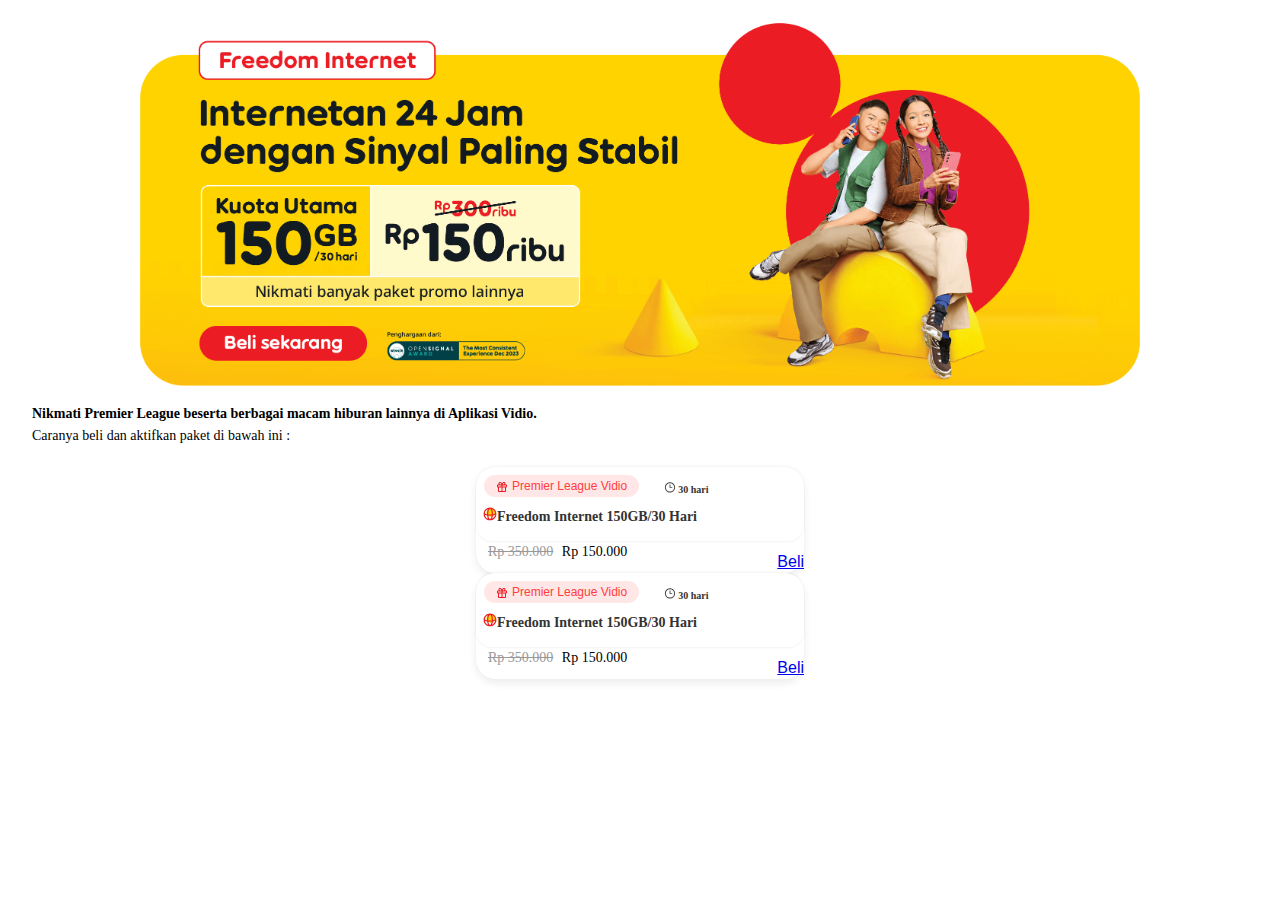
==== index.html @ 81d913ca "update endday 11 JUNE 2024" ====
<!DOCTYPE html>
<html lang="en">
<head>
    <meta charset="UTF-8">
    <meta name="viewport" content="width=device-width, initial-scale=1.0">
    <title>Freedom Internet Packages</title>
    <link rel="stylesheet" href="styles.css">
</head>
<body>
    <div class="header">
        <div class="banner">
            <div class="image">
                <img src="/img/banner-image.png" alt="Banner Image">
            </div>
          </div>
      </div>
      <div class="content">
        <h2>Nikmati Premier League beserta berbagai macam hiburan lainnya di Aplikasi Vidio.</h2>
        <p>Caranya beli dan aktifkan paket di bawah ini :</p>
        <class class="packages">
          <div class="package">
            <div class="badge-container">
                <span class="badge"><svg width="12" height="13" viewBox="0 0 12 13" fill="none" xmlns="http://www.w3.org/2000/svg">
                  <path fill-rule="evenodd" clip-rule="evenodd" d="M2.74852 4.42078C2.58442 4.15246 2.5 3.8222 2.5 3.42078C2.5 2.62932 3.09518 1.92078 4 1.92078C4.906 1.92078 5.63663 2.52759 6 3.47769C6.36337 2.52759 7.094 1.92078 8 1.92078C8.90482 1.92078 9.5 2.62932 9.5 3.42078C9.5 3.8222 9.41558 4.15246 9.25148 4.42078H10C10.5523 4.42078 11 4.86849 11 5.42078V6.42078C11 6.97306 10.5523 7.42078 10 7.42078V10.9208C10 11.4731 9.55229 11.9208 9 11.9208H3C2.44772 11.9208 2 11.4731 2 10.9208V7.42078C1.44772 7.42078 1 6.97306 1 6.42078V5.42078C1 4.86849 1.44772 4.42078 2 4.42078H2.74852ZM5.5 5.42078H2V6.42078H5.5V5.42078ZM10 6.42078H6.5V5.42078H10V6.42078ZM5.5 10.9208V7.42078H3V10.9208H5.5ZM9 10.9208H6.5V7.42078H9V10.9208ZM4 2.92078C3.68982 2.92078 3.5 3.14676 3.5 3.42078C3.5 4.04739 4.0085 4.34534 5.21471 4.40802C5.08065 3.47658 4.58109 2.92078 4 2.92078ZM6.75 4.40802C6.88406 3.47658 7.38362 2.92078 7.96471 2.92078C8.27489 2.92078 8.46471 3.14676 8.46471 3.42078C8.46471 4.04739 7.95621 4.34534 6.75 4.40802Z" fill="#ED1C24"/>
                </svg>Premier League Vidio</span>

                <div class="days">
                <span>
            
                  <svg width="12" height="12" viewBox="0 0 12 13" fill="none" xmlns="http://www.w3.org/2000/svg">
                    <path fill-rule="evenodd" clip-rule="evenodd" d="M6 12.4208C2.96243 12.4208 0.5 9.95834 0.5 6.92078C0.5 3.88321 2.96243 1.42078 6 1.42078C9.03757 1.42078 11.5 3.88321 11.5 6.92078C11.5 9.95834 9.03757 12.4208 6 12.4208ZM6 11.4208C8.48528 11.4208 10.5 9.40606 10.5 6.92078C10.5 4.43549 8.48528 2.42078 6 2.42078C3.51472 2.42078 1.5 4.43549 1.5 6.92078C1.5 9.40606 3.51472 11.4208 6 11.4208ZM8.5 6.42078H6.5V3.92078H5.5V7.42078H8.5V6.42078Z" fill="#484848"/>
                    </svg>
                    
                    30 hari</span>
                  </div>
                  
                <span class="namepack"><h3><svg width="14" height="15" viewBox="0 0 14 15" fill="none" xmlns="http://www.w3.org/2000/svg">
                  <circle cx="7.875" cy="6.46243" r="4.375" fill="#FFD500"/>
                  <path fill-rule="evenodd" clip-rule="evenodd" d="M6.99992 1.50412C10.5437 1.50412 13.4166 4.37696 13.4166 7.92079C13.4166 11.4646 10.5437 14.3375 6.99992 14.3375C3.45609 14.3375 0.583252 11.4646 0.583252 7.92079C0.583252 4.37696 3.45609 1.50412 6.99992 1.50412ZM12.2039 8.6187C11.5855 8.94037 10.771 9.20935 9.84614 9.3948C9.71467 10.7376 9.4037 11.923 8.95143 12.7961C10.6776 12.1045 11.951 10.5228 12.2039 8.6187ZM8.74192 8.39008C8.7472 8.23559 8.74992 8.07907 8.74992 7.92079C8.74992 4.99478 7.82032 2.67079 6.99992 2.67079C6.17952 2.67079 5.24992 4.99478 5.24992 7.92079C5.24992 8.08818 5.25296 8.25361 5.25885 8.41675C5.80607 8.47395 6.39079 8.50412 6.99992 8.50412C7.59961 8.50412 8.18802 8.46182 8.74192 8.39008ZM9.91438 8.18569C9.91585 8.09781 9.91659 8.00949 9.91659 7.92079C9.91659 5.97966 9.56334 4.22671 8.95143 3.04547C10.6875 3.74103 11.9657 5.33707 12.2082 7.25586C11.9337 7.56397 11.0679 7.92997 9.91438 8.18569ZM5.35428 9.59923C5.87759 9.64637 6.42877 9.67079 6.99992 9.67079C7.56186 9.67079 8.11551 9.63894 8.648 9.57987C8.38487 11.6785 7.65733 13.1708 6.99992 13.1708C6.34453 13.1708 5.61944 11.6876 5.35428 9.59923ZM4.08649 8.24175C3.75168 8.17495 3.43965 8.09631 3.15473 8.00683C2.43115 7.77961 1.95828 7.5011 1.78821 7.28344C2.02191 5.35237 3.30399 3.74436 5.04841 3.04547C4.4365 4.22671 4.08325 5.97966 4.08325 7.92079C4.08325 8.02837 4.08434 8.13538 4.08649 8.24175ZM4.15858 9.44377C4.29276 10.7665 4.60164 11.9337 5.04841 12.7961C3.3522 12.1165 2.09313 10.5774 1.80998 8.71749C2.41868 9.03453 3.22186 9.28095 4.15858 9.44377Z" fill="#ED1C24"/>
                </svg>Freedom Internet 150GB/30 Hari</h3></span>
             
              </div>
            <div class="price-container">
                <p class="price"><del>Rp 350.000</del> Rp 150.000</p>
                <a href="#" class="btn">Beli</a>
            </div>
        </div>

        <div class="package">
          <div class="badge-container">
              <span class="badge"><svg width="12" height="13" viewBox="0 0 12 13" fill="none" xmlns="http://www.w3.org/2000/svg">
                <path fill-rule="evenodd" clip-rule="evenodd" d="M2.74852 4.42078C2.58442 4.15246 2.5 3.8222 2.5 3.42078C2.5 2.62932 3.09518 1.92078 4 1.92078C4.906 1.92078 5.63663 2.52759 6 3.47769C6.36337 2.52759 7.094 1.92078 8 1.92078C8.90482 1.92078 9.5 2.62932 9.5 3.42078C9.5 3.8222 9.41558 4.15246 9.25148 4.42078H10C10.5523 4.42078 11 4.86849 11 5.42078V6.42078C11 6.97306 10.5523 7.42078 10 7.42078V10.9208C10 11.4731 9.55229 11.9208 9 11.9208H3C2.44772 11.9208 2 11.4731 2 10.9208V7.42078C1.44772 7.42078 1 6.97306 1 6.42078V5.42078C1 4.86849 1.44772 4.42078 2 4.42078H2.74852ZM5.5 5.42078H2V6.42078H5.5V5.42078ZM10 6.42078H6.5V5.42078H10V6.42078ZM5.5 10.9208V7.42078H3V10.9208H5.5ZM9 10.9208H6.5V7.42078H9V10.9208ZM4 2.92078C3.68982 2.92078 3.5 3.14676 3.5 3.42078C3.5 4.04739 4.0085 4.34534 5.21471 4.40802C5.08065 3.47658 4.58109 2.92078 4 2.92078ZM6.75 4.40802C6.88406 3.47658 7.38362 2.92078 7.96471 2.92078C8.27489 2.92078 8.46471 3.14676 8.46471 3.42078C8.46471 4.04739 7.95621 4.34534 6.75 4.40802Z" fill="#ED1C24"/>
              </svg>Premier League Vidio</span>

              <div class="days">
              <span>
          
                <svg width="12" height="12" viewBox="0 0 12 13" fill="none" xmlns="http://www.w3.org/2000/svg">
                  <path fill-rule="evenodd" clip-rule="evenodd" d="M6 12.4208C2.96243 12.4208 0.5 9.95834 0.5 6.92078C0.5 3.88321 2.96243 1.42078 6 1.42078C9.03757 1.42078 11.5 3.88321 11.5 6.92078C11.5 9.95834 9.03757 12.4208 6 12.4208ZM6 11.4208C8.48528 11.4208 10.5 9.40606 10.5 6.92078C10.5 4.43549 8.48528 2.42078 6 2.42078C3.51472 2.42078 1.5 4.43549 1.5 6.92078C1.5 9.40606 3.51472 11.4208 6 11.4208ZM8.5 6.42078H6.5V3.92078H5.5V7.42078H8.5V6.42078Z" fill="#484848"/>
                  </svg>
                  
                  30 hari</span>
                </div>
                
              <span class="namepack"><h3><svg width="14" height="15" viewBox="0 0 14 15" fill="none" xmlns="http://www.w3.org/2000/svg">
                <circle cx="7.875" cy="6.46243" r="4.375" fill="#FFD500"/>
                <path fill-rule="evenodd" clip-rule="evenodd" d="M6.99992 1.50412C10.5437 1.50412 13.4166 4.37696 13.4166 7.92079C13.4166 11.4646 10.5437 14.3375 6.99992 14.3375C3.45609 14.3375 0.583252 11.4646 0.583252 7.92079C0.583252 4.37696 3.45609 1.50412 6.99992 1.50412ZM12.2039 8.6187C11.5855 8.94037 10.771 9.20935 9.84614 9.3948C9.71467 10.7376 9.4037 11.923 8.95143 12.7961C10.6776 12.1045 11.951 10.5228 12.2039 8.6187ZM8.74192 8.39008C8.7472 8.23559 8.74992 8.07907 8.74992 7.92079C8.74992 4.99478 7.82032 2.67079 6.99992 2.67079C6.17952 2.67079 5.24992 4.99478 5.24992 7.92079C5.24992 8.08818 5.25296 8.25361 5.25885 8.41675C5.80607 8.47395 6.39079 8.50412 6.99992 8.50412C7.59961 8.50412 8.18802 8.46182 8.74192 8.39008ZM9.91438 8.18569C9.91585 8.09781 9.91659 8.00949 9.91659 7.92079C9.91659 5.97966 9.56334 4.22671 8.95143 3.04547C10.6875 3.74103 11.9657 5.33707 12.2082 7.25586C11.9337 7.56397 11.0679 7.92997 9.91438 8.18569ZM5.35428 9.59923C5.87759 9.64637 6.42877 9.67079 6.99992 9.67079C7.56186 9.67079 8.11551 9.63894 8.648 9.57987C8.38487 11.6785 7.65733 13.1708 6.99992 13.1708C6.34453 13.1708 5.61944 11.6876 5.35428 9.59923ZM4.08649 8.24175C3.75168 8.17495 3.43965 8.09631 3.15473 8.00683C2.43115 7.77961 1.95828 7.5011 1.78821 7.28344C2.02191 5.35237 3.30399 3.74436 5.04841 3.04547C4.4365 4.22671 4.08325 5.97966 4.08325 7.92079C4.08325 8.02837 4.08434 8.13538 4.08649 8.24175ZM4.15858 9.44377C4.29276 10.7665 4.60164 11.9337 5.04841 12.7961C3.3522 12.1165 2.09313 10.5774 1.80998 8.71749C2.41868 9.03453 3.22186 9.28095 4.15858 9.44377Z" fill="#ED1C24"/>
              </svg>Freedom Internet 150GB/30 Hari</h3></span>
           
            </div>
          <div class="price-container">
              <p class="price"><del>Rp 350.000</del> Rp 150.000</p>
              <a href="#" class="btn">Beli</a>
          </div>
      </div>


      </class>
    </div>
</body>
</html>
---- styles.css ----
* {
    margin: 0;
    padding: 0;
    box-sizing: border-box;
}

body {
    font-family: Arial, sans-serif;
    background-color: #ffffff;
    color: #333;
}

.header {
    background-color: #ffffff;
    padding: 20px;
    text-align: center;
    margin-bottom: -27px;
}

.banner {
    display: flex;
    align-items: center;
    justify-content: space-between;
    max-width: 1000px;
    margin: 0 auto;
}

.banner .text {
    max-width: 50%;
}

.banner h1 {
    font-size: 24px;
    margin-bottom: 10px;
}

.banner p {
    font-size: 18px;
    margin-bottom: 5px;
}

.banner .btn {
    display: inline-block;
    padding: 10px 20px;
    background-color: #ff0000;
    color: #fff;
    text-decoration: none;
    border-radius: 5px;
}

.banner .image img {
    max-width: 100%;
}


.content {
    padding: 20px;
    text-align: justify;
}

.content h2 {
    margin-bottom: 0px;
    margin-left:12px;
    color: #000;
    font-family: Ooredoo;
    font-size: 14px;
    font-style: normal;
    font-weight: 900;
    line-height: 22px; /* 157.143% */ 
}

.content p {
    margin-bottom: 20px;
    margin-left:12px;
    color: #000;
    font-family: "Noto Sans";
    font-size: 14px;
    font-style: normal;
    font-weight: 400;
    line-height: 22px; /* 157.143% */
}

.packages {
    display: flex;
    flex-direction: column;
    align-items: center;
}

.package {
    width: 328px;
    height: 106px;
    border-radius: 20px;
    background: #FFF;

    /* Elevation - 1 */
    box-shadow: 0px -1px 2px 0px rgba(0, 0, 0, 0.04), 0px 4px 8px 0px rgba(0, 0, 0, 0.08);  
}

.badge-container {
    width: 328px;
    height: 74px;
    flex-shrink: 0;
    border-radius: 20px 20px 16px 16px;
    background: #FFF;

    /* Button */
    box-shadow: 0px 1px 2px 0px rgba(0, 0, 0, 0.05);
}

.badge {
    background-color: #ffe7e7;
    color: #ff3d3d;
    padding: 4px 12px;
    justify-content: center;
    align-items: center;
    gap: 4px;
    border-radius: 100px;
    font-size: 12px;
    display: inline-flex;
    margin: 8px;
}



.days {
    display: inline-flex;
    padding: 4px 12px;
    justify-content: center;
    align-items: center;
    gap: 4px; 
    border-radius: 0px 20px;
    background: var(#000, #FAFAFA);
    color: var(#000, #484848);
    text-align: right;
    font-family: Ooredoo;
    font-size: 10px;
    font-style: normal;
    font-weight: 900;
    line-height: 16px; /* 160% */
}

.namepack {
    /* margin: 10px 0; */
    display: flex;
}

.namepack h3 {
    /* margin: 10px 0; */
    flex: 1 0 0;
    color: var(#0000, #202020);
    font-family: Ooredoo;
    font-size: 14px;
    font-style: normal;
    font-weight: 900;
    line-height: 24px; /* 171.429% */
    margin-left: 7px;
}


.price-container {
    display: flex;
    justify-content: space-between;
    align-items: center;
}

.price p {
    font-size: 16px;
}

.price del {
    color: #999;
    margin-right: 5px;
}

.price-container img {
    width: 16px;
    height: 16px;
    margin-right: 2px;
}
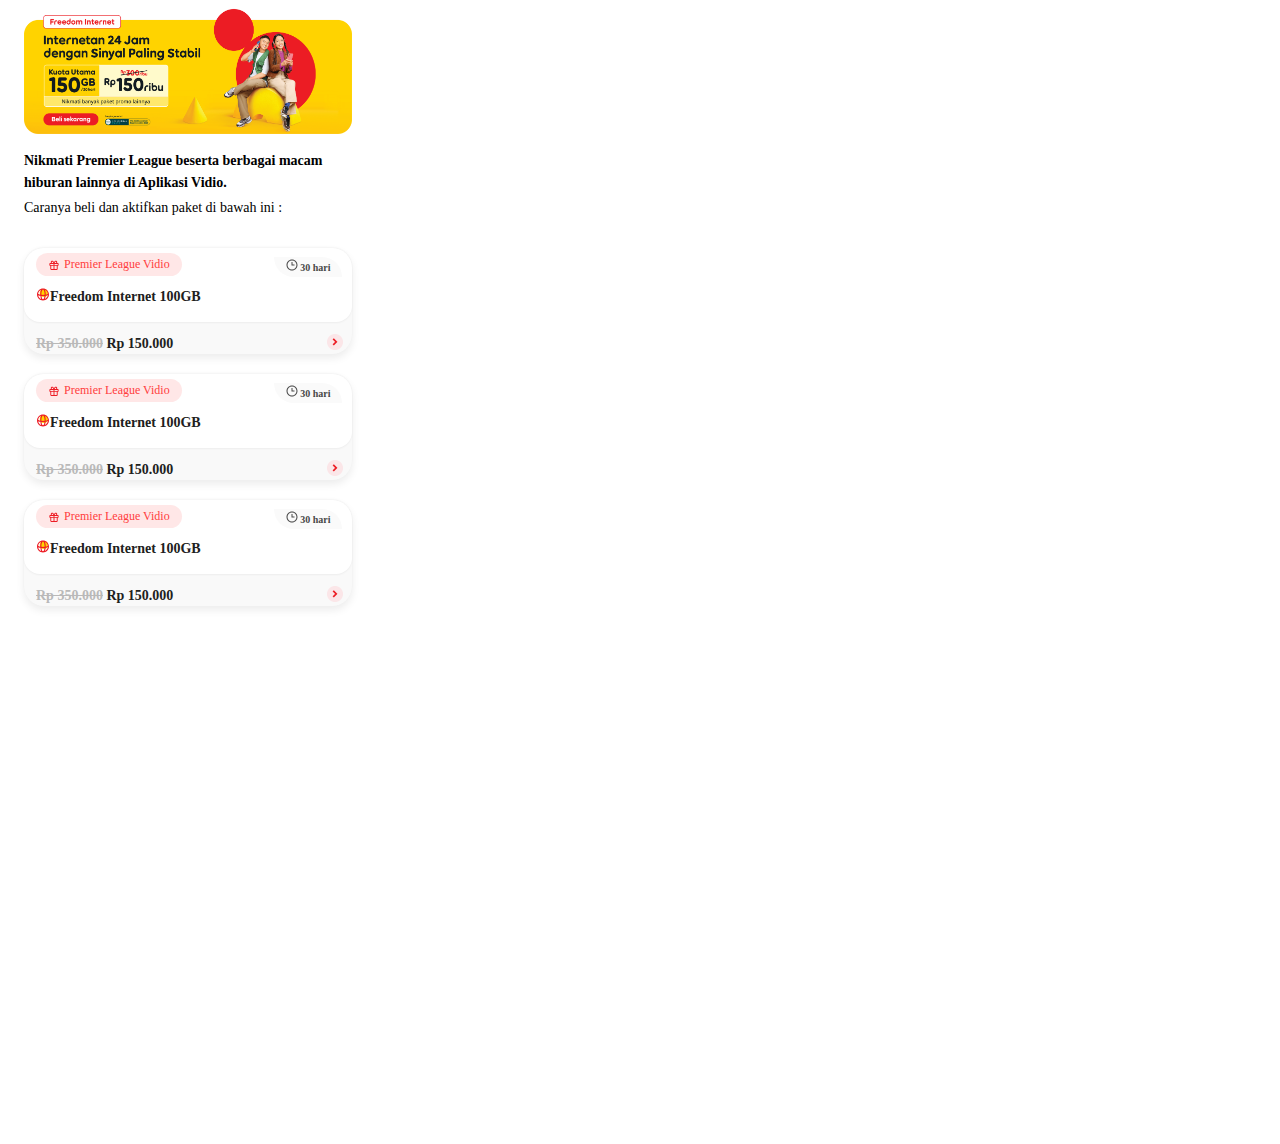
==== commit 968fba9e: "update endday 11 JUNE 2024" ====
--- a/index.html
+++ b/index.html
@@ -1,81 +1,240 @@
 <!DOCTYPE html>
 <html lang="en">
-<head>
-    <meta charset="UTF-8">
-    <meta name="viewport" content="width=device-width, initial-scale=1.0">
+  <head>
+    <meta charset="UTF-8" />
+    <meta name="viewport" content="width=device-width, initial-scale=1.0" />
     <title>Freedom Internet Packages</title>
-    <link rel="stylesheet" href="styles.css">
-</head>
-<body>
+    <link rel="stylesheet" href="styles.css" />
+  </head>
+  <body>
     <div class="header">
-        <div class="banner">
-            <div class="image">
-                <img src="/img/banner-image.png" alt="Banner Image">
-            </div>
-          </div>
+      <div class="banner">
+        <div class="image">
+          <img src="/img/banner-image.png" alt="Banner Image" />
+        </div>
+        <div class="content">
+          <h2>
+            Nikmati Premier League beserta berbagai macam hiburan lainnya di
+            Aplikasi Vidio.
+          </h2>
+          <p>Caranya beli dan aktifkan paket di bawah ini :</p>
+        </div>
       </div>
-      <div class="content">
-        <h2>Nikmati Premier League beserta berbagai macam hiburan lainnya di Aplikasi Vidio.</h2>
-        <p>Caranya beli dan aktifkan paket di bawah ini :</p>
-        <class class="packages">
-          <div class="package">
-            <div class="badge-container">
-                <span class="badge"><svg width="12" height="13" viewBox="0 0 12 13" fill="none" xmlns="http://www.w3.org/2000/svg">
-                  <path fill-rule="evenodd" clip-rule="evenodd" d="M2.74852 4.42078C2.58442 4.15246 2.5 3.8222 2.5 3.42078C2.5 2.62932 3.09518 1.92078 4 1.92078C4.906 1.92078 5.63663 2.52759 6 3.47769C6.36337 2.52759 7.094 1.92078 8 1.92078C8.90482 1.92078 9.5 2.62932 9.5 3.42078C9.5 3.8222 9.41558 4.15246 9.25148 4.42078H10C10.5523 4.42078 11 4.86849 11 5.42078V6.42078C11 6.97306 10.5523 7.42078 10 7.42078V10.9208C10 11.4731 9.55229 11.9208 9 11.9208H3C2.44772 11.9208 2 11.4731 2 10.9208V7.42078C1.44772 7.42078 1 6.97306 1 6.42078V5.42078C1 4.86849 1.44772 4.42078 2 4.42078H2.74852ZM5.5 5.42078H2V6.42078H5.5V5.42078ZM10 6.42078H6.5V5.42078H10V6.42078ZM5.5 10.9208V7.42078H3V10.9208H5.5ZM9 10.9208H6.5V7.42078H9V10.9208ZM4 2.92078C3.68982 2.92078 3.5 3.14676 3.5 3.42078C3.5 4.04739 4.0085 4.34534 5.21471 4.40802C5.08065 3.47658 4.58109 2.92078 4 2.92078ZM6.75 4.40802C6.88406 3.47658 7.38362 2.92078 7.96471 2.92078C8.27489 2.92078 8.46471 3.14676 8.46471 3.42078C8.46471 4.04739 7.95621 4.34534 6.75 4.40802Z" fill="#ED1C24"/>
-                </svg>Premier League Vidio</span>
-
-                <div class="days">
-                <span>
-            
-                  <svg width="12" height="12" viewBox="0 0 12 13" fill="none" xmlns="http://www.w3.org/2000/svg">
-                    <path fill-rule="evenodd" clip-rule="evenodd" d="M6 12.4208C2.96243 12.4208 0.5 9.95834 0.5 6.92078C0.5 3.88321 2.96243 1.42078 6 1.42078C9.03757 1.42078 11.5 3.88321 11.5 6.92078C11.5 9.95834 9.03757 12.4208 6 12.4208ZM6 11.4208C8.48528 11.4208 10.5 9.40606 10.5 6.92078C10.5 4.43549 8.48528 2.42078 6 2.42078C3.51472 2.42078 1.5 4.43549 1.5 6.92078C1.5 9.40606 3.51472 11.4208 6 11.4208ZM8.5 6.42078H6.5V3.92078H5.5V7.42078H8.5V6.42078Z" fill="#484848"/>
-                    </svg>
-                    
-                    30 hari</span>
-                  </div>
-                  
-                <span class="namepack"><h3><svg width="14" height="15" viewBox="0 0 14 15" fill="none" xmlns="http://www.w3.org/2000/svg">
-                  <circle cx="7.875" cy="6.46243" r="4.375" fill="#FFD500"/>
-                  <path fill-rule="evenodd" clip-rule="evenodd" d="M6.99992 1.50412C10.5437 1.50412 13.4166 4.37696 13.4166 7.92079C13.4166 11.4646 10.5437 14.3375 6.99992 14.3375C3.45609 14.3375 0.583252 11.4646 0.583252 7.92079C0.583252 4.37696 3.45609 1.50412 6.99992 1.50412ZM12.2039 8.6187C11.5855 8.94037 10.771 9.20935 9.84614 9.3948C9.71467 10.7376 9.4037 11.923 8.95143 12.7961C10.6776 12.1045 11.951 10.5228 12.2039 8.6187ZM8.74192 8.39008C8.7472 8.23559 8.74992 8.07907 8.74992 7.92079C8.74992 4.99478 7.82032 2.67079 6.99992 2.67079C6.17952 2.67079 5.24992 4.99478 5.24992 7.92079C5.24992 8.08818 5.25296 8.25361 5.25885 8.41675C5.80607 8.47395 6.39079 8.50412 6.99992 8.50412C7.59961 8.50412 8.18802 8.46182 8.74192 8.39008ZM9.91438 8.18569C9.91585 8.09781 9.91659 8.00949 9.91659 7.92079C9.91659 5.97966 9.56334 4.22671 8.95143 3.04547C10.6875 3.74103 11.9657 5.33707 12.2082 7.25586C11.9337 7.56397 11.0679 7.92997 9.91438 8.18569ZM5.35428 9.59923C5.87759 9.64637 6.42877 9.67079 6.99992 9.67079C7.56186 9.67079 8.11551 9.63894 8.648 9.57987C8.38487 11.6785 7.65733 13.1708 6.99992 13.1708C6.34453 13.1708 5.61944 11.6876 5.35428 9.59923ZM4.08649 8.24175C3.75168 8.17495 3.43965 8.09631 3.15473 8.00683C2.43115 7.77961 1.95828 7.5011 1.78821 7.28344C2.02191 5.35237 3.30399 3.74436 5.04841 3.04547C4.4365 4.22671 4.08325 5.97966 4.08325 7.92079C4.08325 8.02837 4.08434 8.13538 4.08649 8.24175ZM4.15858 9.44377C4.29276 10.7665 4.60164 11.9337 5.04841 12.7961C3.3522 12.1165 2.09313 10.5774 1.80998 8.71749C2.41868 9.03453 3.22186 9.28095 4.15858 9.44377Z" fill="#ED1C24"/>
-                </svg>Freedom Internet 150GB/30 Hari</h3></span>
-             
-              </div>
-            <div class="price-container">
-                <p class="price"><del>Rp 350.000</del> Rp 150.000</p>
-                <a href="#" class="btn">Beli</a>
-            </div>
-        </div>
-
-        <div class="package">
-          <div class="badge-container">
-              <span class="badge"><svg width="12" height="13" viewBox="0 0 12 13" fill="none" xmlns="http://www.w3.org/2000/svg">
-                <path fill-rule="evenodd" clip-rule="evenodd" d="M2.74852 4.42078C2.58442 4.15246 2.5 3.8222 2.5 3.42078C2.5 2.62932 3.09518 1.92078 4 1.92078C4.906 1.92078 5.63663 2.52759 6 3.47769C6.36337 2.52759 7.094 1.92078 8 1.92078C8.90482 1.92078 9.5 2.62932 9.5 3.42078C9.5 3.8222 9.41558 4.15246 9.25148 4.42078H10C10.5523 4.42078 11 4.86849 11 5.42078V6.42078C11 6.97306 10.5523 7.42078 10 7.42078V10.9208C10 11.4731 9.55229 11.9208 9 11.9208H3C2.44772 11.9208 2 11.4731 2 10.9208V7.42078C1.44772 7.42078 1 6.97306 1 6.42078V5.42078C1 4.86849 1.44772 4.42078 2 4.42078H2.74852ZM5.5 5.42078H2V6.42078H5.5V5.42078ZM10 6.42078H6.5V5.42078H10V6.42078ZM5.5 10.9208V7.42078H3V10.9208H5.5ZM9 10.9208H6.5V7.42078H9V10.9208ZM4 2.92078C3.68982 2.92078 3.5 3.14676 3.5 3.42078C3.5 4.04739 4.0085 4.34534 5.21471 4.40802C5.08065 3.47658 4.58109 2.92078 4 2.92078ZM6.75 4.40802C6.88406 3.47658 7.38362 2.92078 7.96471 2.92078C8.27489 2.92078 8.46471 3.14676 8.46471 3.42078C8.46471 4.04739 7.95621 4.34534 6.75 4.40802Z" fill="#ED1C24"/>
-              </svg>Premier League Vidio</span>
-
-              <div class="days">
-              <span>
-          
-                <svg width="12" height="12" viewBox="0 0 12 13" fill="none" xmlns="http://www.w3.org/2000/svg">
-                  <path fill-rule="evenodd" clip-rule="evenodd" d="M6 12.4208C2.96243 12.4208 0.5 9.95834 0.5 6.92078C0.5 3.88321 2.96243 1.42078 6 1.42078C9.03757 1.42078 11.5 3.88321 11.5 6.92078C11.5 9.95834 9.03757 12.4208 6 12.4208ZM6 11.4208C8.48528 11.4208 10.5 9.40606 10.5 6.92078C10.5 4.43549 8.48528 2.42078 6 2.42078C3.51472 2.42078 1.5 4.43549 1.5 6.92078C1.5 9.40606 3.51472 11.4208 6 11.4208ZM8.5 6.42078H6.5V3.92078H5.5V7.42078H8.5V6.42078Z" fill="#484848"/>
-                  </svg>
-                  
-                  30 hari</span>
-                </div>
-                
-              <span class="namepack"><h3><svg width="14" height="15" viewBox="0 0 14 15" fill="none" xmlns="http://www.w3.org/2000/svg">
-                <circle cx="7.875" cy="6.46243" r="4.375" fill="#FFD500"/>
-                <path fill-rule="evenodd" clip-rule="evenodd" d="M6.99992 1.50412C10.5437 1.50412 13.4166 4.37696 13.4166 7.92079C13.4166 11.4646 10.5437 14.3375 6.99992 14.3375C3.45609 14.3375 0.583252 11.4646 0.583252 7.92079C0.583252 4.37696 3.45609 1.50412 6.99992 1.50412ZM12.2039 8.6187C11.5855 8.94037 10.771 9.20935 9.84614 9.3948C9.71467 10.7376 9.4037 11.923 8.95143 12.7961C10.6776 12.1045 11.951 10.5228 12.2039 8.6187ZM8.74192 8.39008C8.7472 8.23559 8.74992 8.07907 8.74992 7.92079C8.74992 4.99478 7.82032 2.67079 6.99992 2.67079C6.17952 2.67079 5.24992 4.99478 5.24992 7.92079C5.24992 8.08818 5.25296 8.25361 5.25885 8.41675C5.80607 8.47395 6.39079 8.50412 6.99992 8.50412C7.59961 8.50412 8.18802 8.46182 8.74192 8.39008ZM9.91438 8.18569C9.91585 8.09781 9.91659 8.00949 9.91659 7.92079C9.91659 5.97966 9.56334 4.22671 8.95143 3.04547C10.6875 3.74103 11.9657 5.33707 12.2082 7.25586C11.9337 7.56397 11.0679 7.92997 9.91438 8.18569ZM5.35428 9.59923C5.87759 9.64637 6.42877 9.67079 6.99992 9.67079C7.56186 9.67079 8.11551 9.63894 8.648 9.57987C8.38487 11.6785 7.65733 13.1708 6.99992 13.1708C6.34453 13.1708 5.61944 11.6876 5.35428 9.59923ZM4.08649 8.24175C3.75168 8.17495 3.43965 8.09631 3.15473 8.00683C2.43115 7.77961 1.95828 7.5011 1.78821 7.28344C2.02191 5.35237 3.30399 3.74436 5.04841 3.04547C4.4365 4.22671 4.08325 5.97966 4.08325 7.92079C4.08325 8.02837 4.08434 8.13538 4.08649 8.24175ZM4.15858 9.44377C4.29276 10.7665 4.60164 11.9337 5.04841 12.7961C3.3522 12.1165 2.09313 10.5774 1.80998 8.71749C2.41868 9.03453 3.22186 9.28095 4.15858 9.44377Z" fill="#ED1C24"/>
-              </svg>Freedom Internet 150GB/30 Hari</h3></span>
-           
-            </div>
-          <div class="price-container">
-              <p class="price"><del>Rp 350.000</del> Rp 150.000</p>
-              <a href="#" class="btn">Beli</a>
-          </div>
+
+      <div class="package">
+        <div class="package-thumbnail">
+          <div class="package-container">
+            <div class="package-bonus">
+              <p>
+                <svg
+                  width="12"
+                  height="13"
+                  viewBox="0 0 12 13"
+                  fill="none"
+                  xmlns="http://www.w3.org/2000/svg"
+                >
+                  <path
+                    fill-rule="evenodd"
+                    clip-rule="evenodd"
+                    d="M2.74852 4.42078C2.58442 4.15246 2.5 3.8222 2.5 3.42078C2.5 2.62932 3.09518 1.92078 4 1.92078C4.906 1.92078 5.63663 2.52759 6 3.47769C6.36337 2.52759 7.094 1.92078 8 1.92078C8.90482 1.92078 9.5 2.62932 9.5 3.42078C9.5 3.8222 9.41558 4.15246 9.25148 4.42078H10C10.5523 4.42078 11 4.86849 11 5.42078V6.42078C11 6.97306 10.5523 7.42078 10 7.42078V10.9208C10 11.4731 9.55229 11.9208 9 11.9208H3C2.44772 11.9208 2 11.4731 2 10.9208V7.42078C1.44772 7.42078 1 6.97306 1 6.42078V5.42078C1 4.86849 1.44772 4.42078 2 4.42078H2.74852ZM5.5 5.42078H2V6.42078H5.5V5.42078ZM10 6.42078H6.5V5.42078H10V6.42078ZM5.5 10.9208V7.42078H3V10.9208H5.5ZM9 10.9208H6.5V7.42078H9V10.9208ZM4 2.92078C3.68982 2.92078 3.5 3.14676 3.5 3.42078C3.5 4.04739 4.0085 4.34534 5.21471 4.40802C5.08065 3.47658 4.58109 2.92078 4 2.92078ZM6.75 4.40802C6.88406 3.47658 7.38362 2.92078 7.96471 2.92078C8.27489 2.92078 8.46471 3.14676 8.46471 3.42078C8.46471 4.04739 7.95621 4.34534 6.75 4.40802Z"
+                    fill="#ED1C24"
+                  />
+                </svg>
+                Premier League Vidio
+              </p>
+            </div>
+
+            <div class="days">
+              <p>
+                <svg
+                  width="12"
+                  height="13"
+                  viewBox="0 0 12 13"
+                  fill="none"
+                  xmlns="http://www.w3.org/2000/svg"
+                >
+                  <path
+                    fill-rule="evenodd"
+                    clip-rule="evenodd"
+                    d="M6 12.4208C2.96243 12.4208 0.5 9.95834 0.5 6.92078C0.5 3.88321 2.96243 1.42078 6 1.42078C9.03757 1.42078 11.5 3.88321 11.5 6.92078C11.5 9.95834 9.03757 12.4208 6 12.4208ZM6 11.4208C8.48528 11.4208 10.5 9.40606 10.5 6.92078C10.5 4.43549 8.48528 2.42078 6 2.42078C3.51472 2.42078 1.5 4.43549 1.5 6.92078C1.5 9.40606 3.51472 11.4208 6 11.4208ZM8.5 6.42078H6.5V3.92078H5.5V7.42078H8.5V6.42078Z"
+                    fill="#484848"
+                  />
+                </svg>
+                30 hari
+              </p>
+            </div>
+
+            <div class="package-name">
+              <p>
+                <svg
+                  width="14"
+                  height="15"
+                  viewBox="0 0 14 15"
+                  fill="none"
+                  xmlns="http://www.w3.org/2000/svg"
+                >
+                  <circle cx="7.875" cy="6.46243" r="4.375" fill="#FFD500" />
+                  <path
+                    fill-rule="evenodd"
+                    clip-rule="evenodd"
+                    d="M6.99992 1.50412C10.5437 1.50412 13.4166 4.37696 13.4166 7.92079C13.4166 11.4646 10.5437 14.3375 6.99992 14.3375C3.45609 14.3375 0.583252 11.4646 0.583252 7.92079C0.583252 4.37696 3.45609 1.50412 6.99992 1.50412ZM12.2039 8.6187C11.5855 8.94037 10.771 9.20935 9.84614 9.3948C9.71467 10.7376 9.4037 11.923 8.95143 12.7961C10.6776 12.1045 11.951 10.5228 12.2039 8.6187ZM8.74192 8.39008C8.7472 8.23559 8.74992 8.07907 8.74992 7.92079C8.74992 4.99478 7.82032 2.67079 6.99992 2.67079C6.17952 2.67079 5.24992 4.99478 5.24992 7.92079C5.24992 8.08818 5.25296 8.25361 5.25885 8.41675C5.80607 8.47395 6.39079 8.50412 6.99992 8.50412C7.59961 8.50412 8.18802 8.46182 8.74192 8.39008ZM9.91438 8.18569C9.91585 8.09781 9.91659 8.00949 9.91659 7.92079C9.91659 5.97966 9.56334 4.22671 8.95143 3.04547C10.6875 3.74103 11.9657 5.33707 12.2082 7.25586C11.9337 7.56397 11.0679 7.92997 9.91438 8.18569ZM5.35428 9.59923C5.87759 9.64637 6.42877 9.67079 6.99992 9.67079C7.56186 9.67079 8.11551 9.63894 8.648 9.57987C8.38487 11.6785 7.65733 13.1708 6.99992 13.1708C6.34453 13.1708 5.61944 11.6876 5.35428 9.59923ZM4.08649 8.24175C3.75168 8.17495 3.43965 8.09631 3.15473 8.00683C2.43115 7.77961 1.95828 7.5011 1.78821 7.28344C2.02191 5.35237 3.30399 3.74436 5.04841 3.04547C4.4365 4.22671 4.08325 5.97966 4.08325 7.92079C4.08325 8.02837 4.08434 8.13538 4.08649 8.24175ZM4.15858 9.44377C4.29276 10.7665 4.60164 11.9337 5.04841 12.7961C3.3522 12.1165 2.09313 10.5774 1.80998 8.71749C2.41868 9.03453 3.22186 9.28095 4.15858 9.44377Z"
+                    fill="#ED1C24"
+                  /></svg
+                >Freedom Internet 100GB
+              </p>
+            </div>
+          </div>
+
+          <div class="price">
+            <p><del>Rp 350.000</del> Rp 150.000</p>
+            <div class="button">
+              <a href="#"><img src="/img/btn.png" alt="Beli" /></a>
+            </div>
+          </div>
+        </div>
+
+        <div class="package-thumbnail">
+          <div class="package-container">
+            <div class="package-bonus">
+              <p>
+                <svg
+                  width="12"
+                  height="13"
+                  viewBox="0 0 12 13"
+                  fill="none"
+                  xmlns="http://www.w3.org/2000/svg"
+                >
+                  <path
+                    fill-rule="evenodd"
+                    clip-rule="evenodd"
+                    d="M2.74852 4.42078C2.58442 4.15246 2.5 3.8222 2.5 3.42078C2.5 2.62932 3.09518 1.92078 4 1.92078C4.906 1.92078 5.63663 2.52759 6 3.47769C6.36337 2.52759 7.094 1.92078 8 1.92078C8.90482 1.92078 9.5 2.62932 9.5 3.42078C9.5 3.8222 9.41558 4.15246 9.25148 4.42078H10C10.5523 4.42078 11 4.86849 11 5.42078V6.42078C11 6.97306 10.5523 7.42078 10 7.42078V10.9208C10 11.4731 9.55229 11.9208 9 11.9208H3C2.44772 11.9208 2 11.4731 2 10.9208V7.42078C1.44772 7.42078 1 6.97306 1 6.42078V5.42078C1 4.86849 1.44772 4.42078 2 4.42078H2.74852ZM5.5 5.42078H2V6.42078H5.5V5.42078ZM10 6.42078H6.5V5.42078H10V6.42078ZM5.5 10.9208V7.42078H3V10.9208H5.5ZM9 10.9208H6.5V7.42078H9V10.9208ZM4 2.92078C3.68982 2.92078 3.5 3.14676 3.5 3.42078C3.5 4.04739 4.0085 4.34534 5.21471 4.40802C5.08065 3.47658 4.58109 2.92078 4 2.92078ZM6.75 4.40802C6.88406 3.47658 7.38362 2.92078 7.96471 2.92078C8.27489 2.92078 8.46471 3.14676 8.46471 3.42078C8.46471 4.04739 7.95621 4.34534 6.75 4.40802Z"
+                    fill="#ED1C24"
+                  />
+                </svg>
+                Premier League Vidio
+              </p>
+            </div>
+
+            <div class="days">
+              <p>
+                <svg
+                  width="12"
+                  height="13"
+                  viewBox="0 0 12 13"
+                  fill="none"
+                  xmlns="http://www.w3.org/2000/svg"
+                >
+                  <path
+                    fill-rule="evenodd"
+                    clip-rule="evenodd"
+                    d="M6 12.4208C2.96243 12.4208 0.5 9.95834 0.5 6.92078C0.5 3.88321 2.96243 1.42078 6 1.42078C9.03757 1.42078 11.5 3.88321 11.5 6.92078C11.5 9.95834 9.03757 12.4208 6 12.4208ZM6 11.4208C8.48528 11.4208 10.5 9.40606 10.5 6.92078C10.5 4.43549 8.48528 2.42078 6 2.42078C3.51472 2.42078 1.5 4.43549 1.5 6.92078C1.5 9.40606 3.51472 11.4208 6 11.4208ZM8.5 6.42078H6.5V3.92078H5.5V7.42078H8.5V6.42078Z"
+                    fill="#484848"
+                  />
+                </svg>
+                30 hari
+              </p>
+            </div>
+
+            <div class="package-name">
+              <p>
+                <svg
+                  width="14"
+                  height="15"
+                  viewBox="0 0 14 15"
+                  fill="none"
+                  xmlns="http://www.w3.org/2000/svg"
+                >
+                  <circle cx="7.875" cy="6.46243" r="4.375" fill="#FFD500" />
+                  <path
+                    fill-rule="evenodd"
+                    clip-rule="evenodd"
+                    d="M6.99992 1.50412C10.5437 1.50412 13.4166 4.37696 13.4166 7.92079C13.4166 11.4646 10.5437 14.3375 6.99992 14.3375C3.45609 14.3375 0.583252 11.4646 0.583252 7.92079C0.583252 4.37696 3.45609 1.50412 6.99992 1.50412ZM12.2039 8.6187C11.5855 8.94037 10.771 9.20935 9.84614 9.3948C9.71467 10.7376 9.4037 11.923 8.95143 12.7961C10.6776 12.1045 11.951 10.5228 12.2039 8.6187ZM8.74192 8.39008C8.7472 8.23559 8.74992 8.07907 8.74992 7.92079C8.74992 4.99478 7.82032 2.67079 6.99992 2.67079C6.17952 2.67079 5.24992 4.99478 5.24992 7.92079C5.24992 8.08818 5.25296 8.25361 5.25885 8.41675C5.80607 8.47395 6.39079 8.50412 6.99992 8.50412C7.59961 8.50412 8.18802 8.46182 8.74192 8.39008ZM9.91438 8.18569C9.91585 8.09781 9.91659 8.00949 9.91659 7.92079C9.91659 5.97966 9.56334 4.22671 8.95143 3.04547C10.6875 3.74103 11.9657 5.33707 12.2082 7.25586C11.9337 7.56397 11.0679 7.92997 9.91438 8.18569ZM5.35428 9.59923C5.87759 9.64637 6.42877 9.67079 6.99992 9.67079C7.56186 9.67079 8.11551 9.63894 8.648 9.57987C8.38487 11.6785 7.65733 13.1708 6.99992 13.1708C6.34453 13.1708 5.61944 11.6876 5.35428 9.59923ZM4.08649 8.24175C3.75168 8.17495 3.43965 8.09631 3.15473 8.00683C2.43115 7.77961 1.95828 7.5011 1.78821 7.28344C2.02191 5.35237 3.30399 3.74436 5.04841 3.04547C4.4365 4.22671 4.08325 5.97966 4.08325 7.92079C4.08325 8.02837 4.08434 8.13538 4.08649 8.24175ZM4.15858 9.44377C4.29276 10.7665 4.60164 11.9337 5.04841 12.7961C3.3522 12.1165 2.09313 10.5774 1.80998 8.71749C2.41868 9.03453 3.22186 9.28095 4.15858 9.44377Z"
+                    fill="#ED1C24"
+                  /></svg
+                >Freedom Internet 100GB
+              </p>
+            </div>
+          </div>
+
+          <div class="price">
+            <p><del>Rp 350.000</del> Rp 150.000</p>
+            <div class="button">
+              <a href="#"><img src="/img/btn.png" alt="Beli" /></a>
+            </div>
+          </div>
+        </div>
+
+        <div class="package-thumbnail">
+          <div class="package-container">
+            <div class="package-bonus">
+              <p>
+                <svg
+                  width="12"
+                  height="13"
+                  viewBox="0 0 12 13"
+                  fill="none"
+                  xmlns="http://www.w3.org/2000/svg"
+                >
+                  <path
+                    fill-rule="evenodd"
+                    clip-rule="evenodd"
+                    d="M2.74852 4.42078C2.58442 4.15246 2.5 3.8222 2.5 3.42078C2.5 2.62932 3.09518 1.92078 4 1.92078C4.906 1.92078 5.63663 2.52759 6 3.47769C6.36337 2.52759 7.094 1.92078 8 1.92078C8.90482 1.92078 9.5 2.62932 9.5 3.42078C9.5 3.8222 9.41558 4.15246 9.25148 4.42078H10C10.5523 4.42078 11 4.86849 11 5.42078V6.42078C11 6.97306 10.5523 7.42078 10 7.42078V10.9208C10 11.4731 9.55229 11.9208 9 11.9208H3C2.44772 11.9208 2 11.4731 2 10.9208V7.42078C1.44772 7.42078 1 6.97306 1 6.42078V5.42078C1 4.86849 1.44772 4.42078 2 4.42078H2.74852ZM5.5 5.42078H2V6.42078H5.5V5.42078ZM10 6.42078H6.5V5.42078H10V6.42078ZM5.5 10.9208V7.42078H3V10.9208H5.5ZM9 10.9208H6.5V7.42078H9V10.9208ZM4 2.92078C3.68982 2.92078 3.5 3.14676 3.5 3.42078C3.5 4.04739 4.0085 4.34534 5.21471 4.40802C5.08065 3.47658 4.58109 2.92078 4 2.92078ZM6.75 4.40802C6.88406 3.47658 7.38362 2.92078 7.96471 2.92078C8.27489 2.92078 8.46471 3.14676 8.46471 3.42078C8.46471 4.04739 7.95621 4.34534 6.75 4.40802Z"
+                    fill="#ED1C24"
+                  />
+                </svg>
+                Premier League Vidio
+              </p>
+            </div>
+
+            <div class="days">
+              <p>
+                <svg
+                  width="12"
+                  height="13"
+                  viewBox="0 0 12 13"
+                  fill="none"
+                  xmlns="http://www.w3.org/2000/svg"
+                >
+                  <path
+                    fill-rule="evenodd"
+                    clip-rule="evenodd"
+                    d="M6 12.4208C2.96243 12.4208 0.5 9.95834 0.5 6.92078C0.5 3.88321 2.96243 1.42078 6 1.42078C9.03757 1.42078 11.5 3.88321 11.5 6.92078C11.5 9.95834 9.03757 12.4208 6 12.4208ZM6 11.4208C8.48528 11.4208 10.5 9.40606 10.5 6.92078C10.5 4.43549 8.48528 2.42078 6 2.42078C3.51472 2.42078 1.5 4.43549 1.5 6.92078C1.5 9.40606 3.51472 11.4208 6 11.4208ZM8.5 6.42078H6.5V3.92078H5.5V7.42078H8.5V6.42078Z"
+                    fill="#484848"
+                  />
+                </svg>
+                30 hari
+              </p>
+            </div>
+
+            <div class="package-name">
+              <p>
+                <svg
+                  width="14"
+                  height="15"
+                  viewBox="0 0 14 15"
+                  fill="none"
+                  xmlns="http://www.w3.org/2000/svg"
+                >
+                  <circle cx="7.875" cy="6.46243" r="4.375" fill="#FFD500" />
+                  <path
+                    fill-rule="evenodd"
+                    clip-rule="evenodd"
+                    d="M6.99992 1.50412C10.5437 1.50412 13.4166 4.37696 13.4166 7.92079C13.4166 11.4646 10.5437 14.3375 6.99992 14.3375C3.45609 14.3375 0.583252 11.4646 0.583252 7.92079C0.583252 4.37696 3.45609 1.50412 6.99992 1.50412ZM12.2039 8.6187C11.5855 8.94037 10.771 9.20935 9.84614 9.3948C9.71467 10.7376 9.4037 11.923 8.95143 12.7961C10.6776 12.1045 11.951 10.5228 12.2039 8.6187ZM8.74192 8.39008C8.7472 8.23559 8.74992 8.07907 8.74992 7.92079C8.74992 4.99478 7.82032 2.67079 6.99992 2.67079C6.17952 2.67079 5.24992 4.99478 5.24992 7.92079C5.24992 8.08818 5.25296 8.25361 5.25885 8.41675C5.80607 8.47395 6.39079 8.50412 6.99992 8.50412C7.59961 8.50412 8.18802 8.46182 8.74192 8.39008ZM9.91438 8.18569C9.91585 8.09781 9.91659 8.00949 9.91659 7.92079C9.91659 5.97966 9.56334 4.22671 8.95143 3.04547C10.6875 3.74103 11.9657 5.33707 12.2082 7.25586C11.9337 7.56397 11.0679 7.92997 9.91438 8.18569ZM5.35428 9.59923C5.87759 9.64637 6.42877 9.67079 6.99992 9.67079C7.56186 9.67079 8.11551 9.63894 8.648 9.57987C8.38487 11.6785 7.65733 13.1708 6.99992 13.1708C6.34453 13.1708 5.61944 11.6876 5.35428 9.59923ZM4.08649 8.24175C3.75168 8.17495 3.43965 8.09631 3.15473 8.00683C2.43115 7.77961 1.95828 7.5011 1.78821 7.28344C2.02191 5.35237 3.30399 3.74436 5.04841 3.04547C4.4365 4.22671 4.08325 5.97966 4.08325 7.92079C4.08325 8.02837 4.08434 8.13538 4.08649 8.24175ZM4.15858 9.44377C4.29276 10.7665 4.60164 11.9337 5.04841 12.7961C3.3522 12.1165 2.09313 10.5774 1.80998 8.71749C2.41868 9.03453 3.22186 9.28095 4.15858 9.44377Z"
+                    fill="#ED1C24"
+                  /></svg
+                >Freedom Internet 100GB
+              </p>
+            </div>
+          </div>
+
+          <div class="price">
+            <p><del>Rp 350.000</del> Rp 150.000</p>
+            <div class="button">
+              <a href="#"><img src="/img/btn.png" alt="Beli" /></a>
+            </div>
+          </div>
+        </div>
       </div>
-
-
-      </class>
     </div>
-</body>
-</html>+  </body>
+</html>
--- a/styles.css
+++ b/styles.css
@@ -1,102 +1,70 @@
-* {
-    margin: 0;
-    padding: 0;
-    box-sizing: border-box;
-}
-
 body {
-    font-family: Arial, sans-serif;
-    background-color: #ffffff;
-    color: #333;
-}
-
-.header {
-    background-color: #ffffff;
-    padding: 20px;
-    text-align: center;
-    margin-bottom: -27px;
-}
-
-.banner {
-    display: flex;
-    align-items: center;
-    justify-content: space-between;
-    max-width: 1000px;
-    margin: 0 auto;
-}
-
-.banner .text {
-    max-width: 50%;
-}
-
-.banner h1 {
-    font-size: 24px;
-    margin-bottom: 10px;
-}
-
-.banner p {
-    font-size: 18px;
-    margin-bottom: 5px;
-}
-
-.banner .btn {
-    display: inline-block;
-    padding: 10px 20px;
-    background-color: #ff0000;
-    color: #fff;
-    text-decoration: none;
-    border-radius: 5px;
-}
-
-.banner .image img {
-    max-width: 100%;
+    width: 360px;
+    height: 906px;
+    background: #FFF;
 }
 
 
+.header {
+    display: flex;
+    flex-direction: column;
+    align-items: center;
+    padding: 0px 16px;
+    gap: 16px;
+    align-self: stretch;
+}
+
+.banner img {
+    width: 328px;
+    height: 125.921px;
+}
+
 .content {
-    padding: 20px;
-    text-align: justify;
+    width: 328px;
 }
 
 .content h2 {
-    margin-bottom: 0px;
-    margin-left:12px;
     color: #000;
     font-family: Ooredoo;
     font-size: 14px;
     font-style: normal;
     font-weight: 900;
-    line-height: 22px; /* 157.143% */ 
+    line-height: 22px;
+    /* 157.143% */
 }
 
 .content p {
-    margin-bottom: 20px;
-    margin-left:12px;
     color: #000;
     font-family: "Noto Sans";
     font-size: 14px;
     font-style: normal;
     font-weight: 400;
-    line-height: 22px; /* 157.143% */
+    line-height: 0px;
+    /* 157.143% */
 }
 
-.packages {
+.package {
     display: flex;
     flex-direction: column;
     align-items: center;
+    width: 360px;
+    height: 906px;
+    background: #FFF;
+ 
 }
 
-.package {
+.package-thumbnail {
     width: 328px;
     height: 106px;
     border-radius: 20px;
-    background: #FFF;
+    background: #F9F9F9;
+    margin: 10px;
 
     /* Elevation - 1 */
-    box-shadow: 0px -1px 2px 0px rgba(0, 0, 0, 0.04), 0px 4px 8px 0px rgba(0, 0, 0, 0.08);  
+    box-shadow: 0px -1px 2px 0px rgba(0, 0, 0, 0.04), 0px 4px 8px 0px rgba(0, 0, 0, 0.08);
 }
 
-.badge-container {
+.package-container {
     width: 328px;
     height: 74px;
     flex-shrink: 0;
@@ -107,7 +75,18 @@
     box-shadow: 0px 1px 2px 0px rgba(0, 0, 0, 0.05);
 }
 
-.badge {
+.package-bonus {
+    display: inline-flex;
+    padding: 4px 12px;
+    justify-content: center;
+    align-items: center;
+    gap: 4px;
+    height: 12px;
+    margin-top: 7px;
+    margin-left: -8px;
+}
+
+.package-bonus p {
     background-color: #ffe7e7;
     color: #ff3d3d;
     padding: 4px 12px;
@@ -118,64 +97,94 @@
     font-size: 12px;
     display: inline-flex;
     margin: 8px;
+
 }
 
-
+.package-bonus svg {
+    width: 12px;
+    height: 12px;
+}
 
 .days {
     display: inline-flex;
     padding: 4px 12px;
     justify-content: center;
     align-items: center;
-    gap: 4px; 
+    gap: 4px;
     border-radius: 0px 20px;
-    background: var(#000, #FAFAFA);
-    color: var(#000, #484848);
+    background: #FAFAFA;
+    margin-left: 68px;
+    height: 12px;
+}
+
+.days p {
+    color: #484848;
     text-align: right;
     font-family: Ooredoo;
     font-size: 10px;
     font-style: normal;
     font-weight: 900;
-    line-height: 16px; /* 160% */
+    line-height: 16px;
+
+    /* 160% */
 }
 
-.namepack {
-    /* margin: 10px 0; */
+.package-name {
     display: flex;
+    width: 328px;
+    padding: 0px 12px;
+    align-items: center;
+    gap: 8px;
+    margin-top: -6px;
 }
 
-.namepack h3 {
-    /* margin: 10px 0; */
+.package-name svg {
+    width: 14px;
+    height: 14px;
+    flex-shrink: 0;
+}
+
+.package-name p {
     flex: 1 0 0;
-    color: var(#0000, #202020);
+    color: #202020;
     font-family: Ooredoo;
     font-size: 14px;
     font-style: normal;
     font-weight: 900;
-    line-height: 24px; /* 171.429% */
-    margin-left: 7px;
+    line-height: 24px;
+    /* 171.429% */
 }
 
-
-.price-container {
+.price {
     display: flex;
+    align-items: center;
     justify-content: space-between;
-    align-items: center;
 }
 
 .price p {
-    font-size: 16px;
+    color: #202020;
+    font-family: Ooredoo;
+    font-size: 14px;
+    font-style: normal;
+    font-weight: 900;
+    line-height: 16px;
+    /* 114.286% */
+    margin-left: 12px;
 }
 
 .price del {
-    color: #999;
-    margin-right: 5px;
+    color: #b9b9b9;
+    font-family: Ooredoo;
+    font-size: 14px;
+    font-style: normal;
+    font-weight: 900;
+    line-height: 16px;
+    /* 114.286% */
 }
 
-.price-container img {
+.button a img {
+    display: inline-flex;
     width: 16px;
     height: 16px;
-    margin-right: 2px;
-}
-
-
+    margin-right: 9px;
+}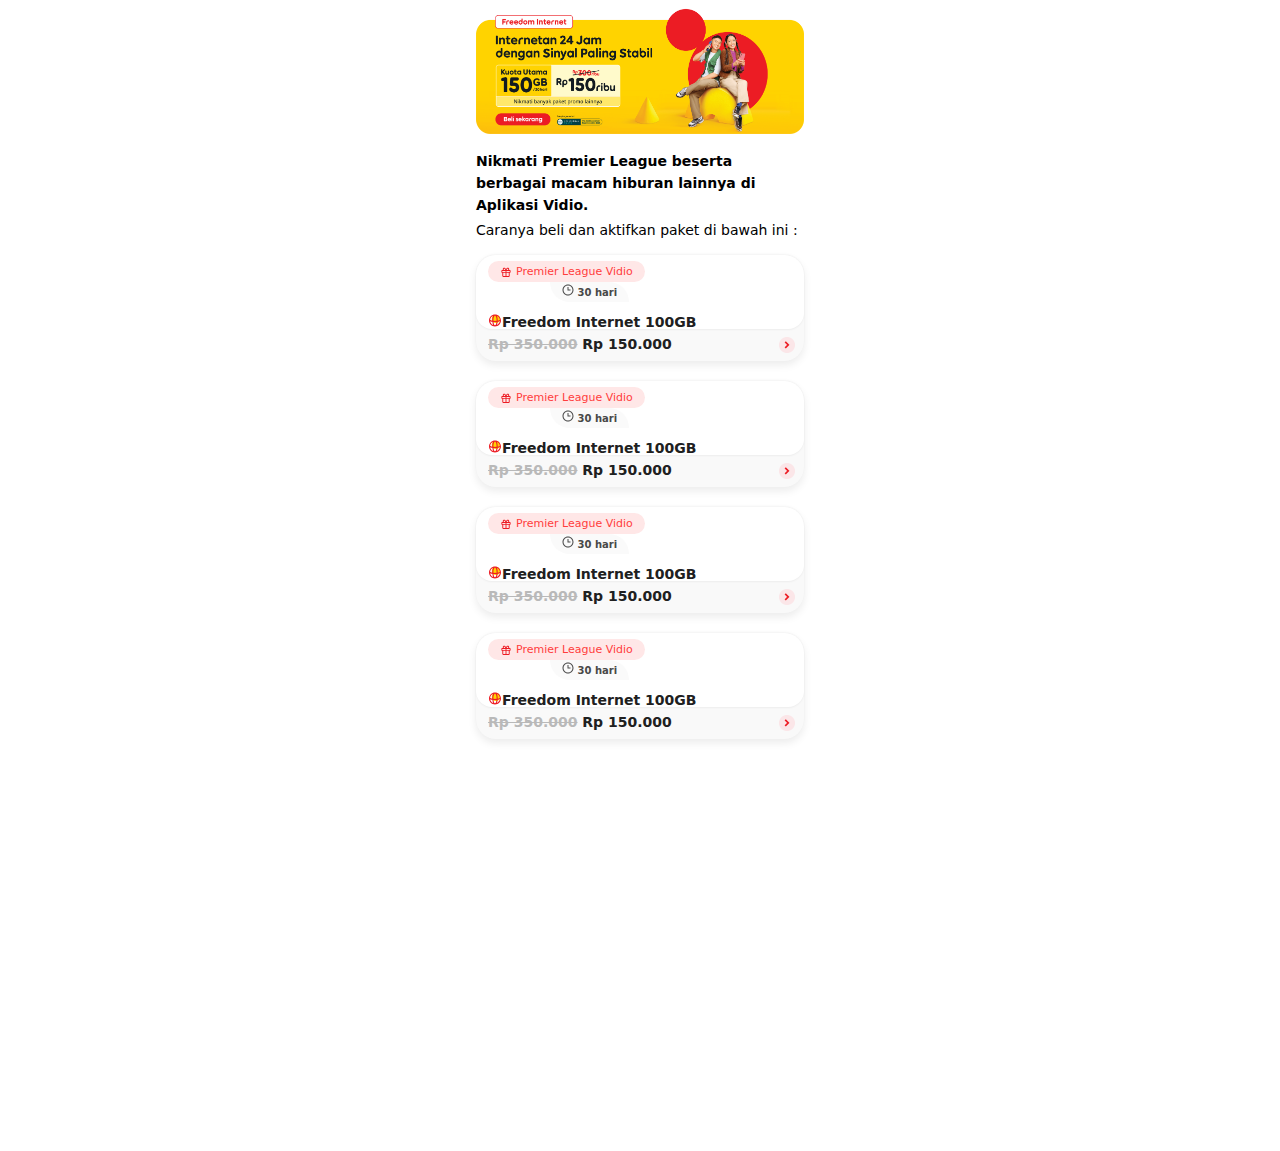
==== commit a7d08cf3: "adding font folder" ====
--- a/index.html
+++ b/index.html
@@ -1,11 +1,20 @@
 <!DOCTYPE html>
 <html lang="en">
+  
   <head>
     <meta charset="UTF-8" />
     <meta name="viewport" content="width=device-width, initial-scale=1.0" />
     <title>Freedom Internet Packages</title>
+    <link rel="preconnect" href="https://fonts.googleapis.com" />
+    <link rel="preconnect" href="https://fonts.gstatic.com" crossorigin />
+    <link
+      href="https://fonts.googleapis.com/css2?family=Noto+Sans:ital,wght@0,100..900;1,100..900&display=swap"
+      rel="stylesheet"
+    />
+
     <link rel="stylesheet" href="styles.css" />
   </head>
+
   <body>
     <div class="header">
       <div class="banner">
@@ -234,6 +243,77 @@
             </div>
           </div>
         </div>
+
+        <div class="package-thumbnail">
+          <div class="package-container">
+            <div class="package-bonus">
+              <p>
+                <svg
+                  width="12"
+                  height="13"
+                  viewBox="0 0 12 13"
+                  fill="none"
+                  xmlns="http://www.w3.org/2000/svg"
+                >
+                  <path
+                    fill-rule="evenodd"
+                    clip-rule="evenodd"
+                    d="M2.74852 4.42078C2.58442 4.15246 2.5 3.8222 2.5 3.42078C2.5 2.62932 3.09518 1.92078 4 1.92078C4.906 1.92078 5.63663 2.52759 6 3.47769C6.36337 2.52759 7.094 1.92078 8 1.92078C8.90482 1.92078 9.5 2.62932 9.5 3.42078C9.5 3.8222 9.41558 4.15246 9.25148 4.42078H10C10.5523 4.42078 11 4.86849 11 5.42078V6.42078C11 6.97306 10.5523 7.42078 10 7.42078V10.9208C10 11.4731 9.55229 11.9208 9 11.9208H3C2.44772 11.9208 2 11.4731 2 10.9208V7.42078C1.44772 7.42078 1 6.97306 1 6.42078V5.42078C1 4.86849 1.44772 4.42078 2 4.42078H2.74852ZM5.5 5.42078H2V6.42078H5.5V5.42078ZM10 6.42078H6.5V5.42078H10V6.42078ZM5.5 10.9208V7.42078H3V10.9208H5.5ZM9 10.9208H6.5V7.42078H9V10.9208ZM4 2.92078C3.68982 2.92078 3.5 3.14676 3.5 3.42078C3.5 4.04739 4.0085 4.34534 5.21471 4.40802C5.08065 3.47658 4.58109 2.92078 4 2.92078ZM6.75 4.40802C6.88406 3.47658 7.38362 2.92078 7.96471 2.92078C8.27489 2.92078 8.46471 3.14676 8.46471 3.42078C8.46471 4.04739 7.95621 4.34534 6.75 4.40802Z"
+                    fill="#ED1C24"
+                  />
+                </svg>
+                Premier League Vidio
+              </p>
+            </div>
+
+            <div class="days">
+              <p>
+                <svg
+                  width="12"
+                  height="13"
+                  viewBox="0 0 12 13"
+                  fill="none"
+                  xmlns="http://www.w3.org/2000/svg"
+                >
+                  <path
+                    fill-rule="evenodd"
+                    clip-rule="evenodd"
+                    d="M6 12.4208C2.96243 12.4208 0.5 9.95834 0.5 6.92078C0.5 3.88321 2.96243 1.42078 6 1.42078C9.03757 1.42078 11.5 3.88321 11.5 6.92078C11.5 9.95834 9.03757 12.4208 6 12.4208ZM6 11.4208C8.48528 11.4208 10.5 9.40606 10.5 6.92078C10.5 4.43549 8.48528 2.42078 6 2.42078C3.51472 2.42078 1.5 4.43549 1.5 6.92078C1.5 9.40606 3.51472 11.4208 6 11.4208ZM8.5 6.42078H6.5V3.92078H5.5V7.42078H8.5V6.42078Z"
+                    fill="#484848"
+                  />
+                </svg>
+                30 hari
+              </p>
+            </div>
+
+            <div class="package-name">
+              <p>
+                <svg
+                  width="14"
+                  height="15"
+                  viewBox="0 0 14 15"
+                  fill="none"
+                  xmlns="http://www.w3.org/2000/svg"
+                >
+                  <circle cx="7.875" cy="6.46243" r="4.375" fill="#FFD500" />
+                  <path
+                    fill-rule="evenodd"
+                    clip-rule="evenodd"
+                    d="M6.99992 1.50412C10.5437 1.50412 13.4166 4.37696 13.4166 7.92079C13.4166 11.4646 10.5437 14.3375 6.99992 14.3375C3.45609 14.3375 0.583252 11.4646 0.583252 7.92079C0.583252 4.37696 3.45609 1.50412 6.99992 1.50412ZM12.2039 8.6187C11.5855 8.94037 10.771 9.20935 9.84614 9.3948C9.71467 10.7376 9.4037 11.923 8.95143 12.7961C10.6776 12.1045 11.951 10.5228 12.2039 8.6187ZM8.74192 8.39008C8.7472 8.23559 8.74992 8.07907 8.74992 7.92079C8.74992 4.99478 7.82032 2.67079 6.99992 2.67079C6.17952 2.67079 5.24992 4.99478 5.24992 7.92079C5.24992 8.08818 5.25296 8.25361 5.25885 8.41675C5.80607 8.47395 6.39079 8.50412 6.99992 8.50412C7.59961 8.50412 8.18802 8.46182 8.74192 8.39008ZM9.91438 8.18569C9.91585 8.09781 9.91659 8.00949 9.91659 7.92079C9.91659 5.97966 9.56334 4.22671 8.95143 3.04547C10.6875 3.74103 11.9657 5.33707 12.2082 7.25586C11.9337 7.56397 11.0679 7.92997 9.91438 8.18569ZM5.35428 9.59923C5.87759 9.64637 6.42877 9.67079 6.99992 9.67079C7.56186 9.67079 8.11551 9.63894 8.648 9.57987C8.38487 11.6785 7.65733 13.1708 6.99992 13.1708C6.34453 13.1708 5.61944 11.6876 5.35428 9.59923ZM4.08649 8.24175C3.75168 8.17495 3.43965 8.09631 3.15473 8.00683C2.43115 7.77961 1.95828 7.5011 1.78821 7.28344C2.02191 5.35237 3.30399 3.74436 5.04841 3.04547C4.4365 4.22671 4.08325 5.97966 4.08325 7.92079C4.08325 8.02837 4.08434 8.13538 4.08649 8.24175ZM4.15858 9.44377C4.29276 10.7665 4.60164 11.9337 5.04841 12.7961C3.3522 12.1165 2.09313 10.5774 1.80998 8.71749C2.41868 9.03453 3.22186 9.28095 4.15858 9.44377Z"
+                    fill="#ED1C24"
+                  /></svg
+                >Freedom Internet 100GB
+              </p>
+            </div>
+          </div>
+
+          <div class="price">
+            <p><del>Rp 350.000</del> Rp 150.000</p>
+            <div class="button">
+              <a href="#"><img src="/img/btn.png" alt="Beli" /></a>
+            </div>
+          </div>
+        </div>
       </div>
     </div>
   </body>
--- a/styles.css
+++ b/styles.css
@@ -1,3 +1,18 @@
+:root {
+    --font-family-sans-serif: -apple-system, BlinkMacSystemFont, "Segoe UI", Roboto, "Helvetica Neue", Arial, "Noto Sans", sans-serif, "Apple Color Emoji", "Segoe UI Emoji", "Segoe UI Symbol", "Noto Color Emoji";
+    --font-family-monospace: SFMono-Regular, Menlo, Monaco, Consolas, "Liberation Mono", "Courier New", monospace;
+}
+
+html,
+body {
+    height: 100%;
+}
+
+html {
+    display: table;
+    margin: auto;
+}
+
 body {
     width: 360px;
     height: 906px;
@@ -25,7 +40,7 @@
 
 .content h2 {
     color: #000;
-    font-family: Ooredoo;
+    font-family: system-ui, -apple-system, BlinkMacSystemFont, 'Segoe UI', Roboto, Oxygen, Ubuntu, Cantarell, 'Open Sans', 'Helvetica Neue', sans-serif;
     font-size: 14px;
     font-style: normal;
     font-weight: 900;
@@ -35,7 +50,7 @@
 
 .content p {
     color: #000;
-    font-family: "Noto Sans";
+    font-family: system-ui, -apple-system, BlinkMacSystemFont, 'Segoe UI', Roboto, Oxygen, Ubuntu, Cantarell, 'Open Sans', 'Helvetica Neue', sans-serif;
     font-size: 14px;
     font-style: normal;
     font-weight: 400;
@@ -50,7 +65,8 @@
     width: 360px;
     height: 906px;
     background: #FFF;
- 
+    margin-top: -15px;
+
 }
 
 .package-thumbnail {
@@ -94,7 +110,8 @@
     align-items: center;
     gap: 4px;
     border-radius: 100px;
-    font-size: 12px;
+    font-family: system-ui, -apple-system, BlinkMacSystemFont, 'Segoe UI', Roboto, Oxygen, Ubuntu, Cantarell, 'Open Sans', 'Helvetica Neue', sans-serif;
+    font-size: 11px;
     display: inline-flex;
     margin: 8px;
 
@@ -113,14 +130,14 @@
     gap: 4px;
     border-radius: 0px 20px;
     background: #FAFAFA;
-    margin-left: 68px;
+    margin-left: 74px;
     height: 12px;
 }
 
 .days p {
     color: #484848;
     text-align: right;
-    font-family: Ooredoo;
+    font-family: system-ui, -apple-system, BlinkMacSystemFont, 'Segoe UI', Roboto, Oxygen, Ubuntu, Cantarell, 'Open Sans', 'Helvetica Neue', sans-serif;
     font-size: 10px;
     font-style: normal;
     font-weight: 900;
@@ -147,7 +164,7 @@
 .package-name p {
     flex: 1 0 0;
     color: #202020;
-    font-family: Ooredoo;
+    font-family: system-ui, -apple-system, BlinkMacSystemFont, 'Segoe UI', Roboto, Oxygen, Ubuntu, Cantarell, 'Open Sans', 'Helvetica Neue', sans-serif;
     font-size: 14px;
     font-style: normal;
     font-weight: 900;
@@ -163,18 +180,19 @@
 
 .price p {
     color: #202020;
-    font-family: Ooredoo;
+    font-family: system-ui, -apple-system, BlinkMacSystemFont, 'Segoe UI', Roboto, Oxygen, Ubuntu, Cantarell, 'Open Sans', 'Helvetica Neue', sans-serif;
     font-size: 14px;
     font-style: normal;
     font-weight: 900;
     line-height: 16px;
     /* 114.286% */
     margin-left: 12px;
+    margin-top: 7px;
 }
 
 .price del {
     color: #b9b9b9;
-    font-family: Ooredoo;
+    font-family: system-ui, -apple-system, BlinkMacSystemFont, 'Segoe UI', Roboto, Oxygen, Ubuntu, Cantarell, 'Open Sans', 'Helvetica Neue', sans-serif;
     font-size: 14px;
     font-style: normal;
     font-weight: 900;
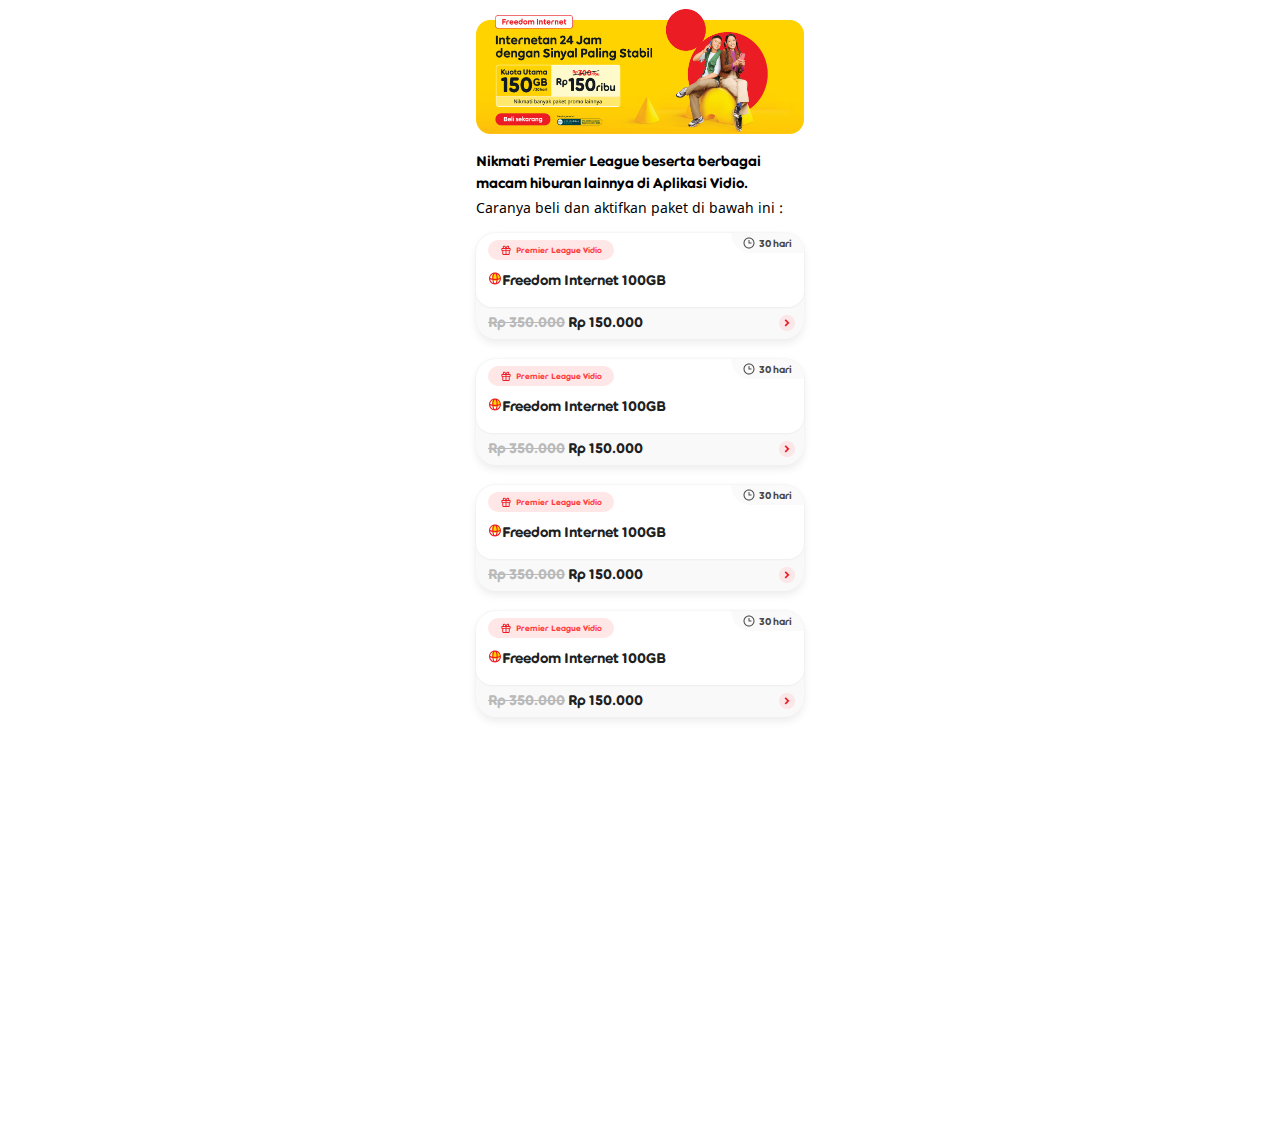
==== commit 5dcb6769: "fixing days container and apply ooredoo font to page" ====
--- a/index.html
+++ b/index.html
@@ -1,6 +1,5 @@
 <!DOCTYPE html>
 <html lang="en">
-  
   <head>
     <meta charset="UTF-8" />
     <meta name="viewport" content="width=device-width, initial-scale=1.0" />
@@ -54,23 +53,21 @@
             </div>
 
             <div class="days">
-              <p>
-                <svg
-                  width="12"
-                  height="13"
-                  viewBox="0 0 12 13"
-                  fill="none"
-                  xmlns="http://www.w3.org/2000/svg"
-                >
-                  <path
-                    fill-rule="evenodd"
-                    clip-rule="evenodd"
-                    d="M6 12.4208C2.96243 12.4208 0.5 9.95834 0.5 6.92078C0.5 3.88321 2.96243 1.42078 6 1.42078C9.03757 1.42078 11.5 3.88321 11.5 6.92078C11.5 9.95834 9.03757 12.4208 6 12.4208ZM6 11.4208C8.48528 11.4208 10.5 9.40606 10.5 6.92078C10.5 4.43549 8.48528 2.42078 6 2.42078C3.51472 2.42078 1.5 4.43549 1.5 6.92078C1.5 9.40606 3.51472 11.4208 6 11.4208ZM8.5 6.42078H6.5V3.92078H5.5V7.42078H8.5V6.42078Z"
-                    fill="#484848"
-                  />
-                </svg>
-                30 hari
-              </p>
+              <svg
+                width="12"
+                height="13"
+                viewBox="0 0 12 13"
+                fill="none"
+                xmlns="http://www.w3.org/2000/svg"
+              >
+                <path
+                  fill-rule="evenodd"
+                  clip-rule="evenodd"
+                  d="M6 12.4208C2.96243 12.4208 0.5 9.95834 0.5 6.92078C0.5 3.88321 2.96243 1.42078 6 1.42078C9.03757 1.42078 11.5 3.88321 11.5 6.92078C11.5 9.95834 9.03757 12.4208 6 12.4208ZM6 11.4208C8.48528 11.4208 10.5 9.40606 10.5 6.92078C10.5 4.43549 8.48528 2.42078 6 2.42078C3.51472 2.42078 1.5 4.43549 1.5 6.92078C1.5 9.40606 3.51472 11.4208 6 11.4208ZM8.5 6.42078H6.5V3.92078H5.5V7.42078H8.5V6.42078Z"
+                  fill="#484848"
+                />
+              </svg>
+              <p>30 hari</p>
             </div>
 
             <div class="package-name">
@@ -125,23 +122,21 @@
             </div>
 
             <div class="days">
-              <p>
-                <svg
-                  width="12"
-                  height="13"
-                  viewBox="0 0 12 13"
-                  fill="none"
-                  xmlns="http://www.w3.org/2000/svg"
-                >
-                  <path
-                    fill-rule="evenodd"
-                    clip-rule="evenodd"
-                    d="M6 12.4208C2.96243 12.4208 0.5 9.95834 0.5 6.92078C0.5 3.88321 2.96243 1.42078 6 1.42078C9.03757 1.42078 11.5 3.88321 11.5 6.92078C11.5 9.95834 9.03757 12.4208 6 12.4208ZM6 11.4208C8.48528 11.4208 10.5 9.40606 10.5 6.92078C10.5 4.43549 8.48528 2.42078 6 2.42078C3.51472 2.42078 1.5 4.43549 1.5 6.92078C1.5 9.40606 3.51472 11.4208 6 11.4208ZM8.5 6.42078H6.5V3.92078H5.5V7.42078H8.5V6.42078Z"
-                    fill="#484848"
-                  />
-                </svg>
-                30 hari
-              </p>
+              <svg
+                width="12"
+                height="13"
+                viewBox="0 0 12 13"
+                fill="none"
+                xmlns="http://www.w3.org/2000/svg"
+              >
+                <path
+                  fill-rule="evenodd"
+                  clip-rule="evenodd"
+                  d="M6 12.4208C2.96243 12.4208 0.5 9.95834 0.5 6.92078C0.5 3.88321 2.96243 1.42078 6 1.42078C9.03757 1.42078 11.5 3.88321 11.5 6.92078C11.5 9.95834 9.03757 12.4208 6 12.4208ZM6 11.4208C8.48528 11.4208 10.5 9.40606 10.5 6.92078C10.5 4.43549 8.48528 2.42078 6 2.42078C3.51472 2.42078 1.5 4.43549 1.5 6.92078C1.5 9.40606 3.51472 11.4208 6 11.4208ZM8.5 6.42078H6.5V3.92078H5.5V7.42078H8.5V6.42078Z"
+                  fill="#484848"
+                />
+              </svg>
+              <p>30 hari</p>
             </div>
 
             <div class="package-name">
@@ -196,23 +191,21 @@
             </div>
 
             <div class="days">
-              <p>
-                <svg
-                  width="12"
-                  height="13"
-                  viewBox="0 0 12 13"
-                  fill="none"
-                  xmlns="http://www.w3.org/2000/svg"
-                >
-                  <path
-                    fill-rule="evenodd"
-                    clip-rule="evenodd"
-                    d="M6 12.4208C2.96243 12.4208 0.5 9.95834 0.5 6.92078C0.5 3.88321 2.96243 1.42078 6 1.42078C9.03757 1.42078 11.5 3.88321 11.5 6.92078C11.5 9.95834 9.03757 12.4208 6 12.4208ZM6 11.4208C8.48528 11.4208 10.5 9.40606 10.5 6.92078C10.5 4.43549 8.48528 2.42078 6 2.42078C3.51472 2.42078 1.5 4.43549 1.5 6.92078C1.5 9.40606 3.51472 11.4208 6 11.4208ZM8.5 6.42078H6.5V3.92078H5.5V7.42078H8.5V6.42078Z"
-                    fill="#484848"
-                  />
-                </svg>
-                30 hari
-              </p>
+              <svg
+                width="12"
+                height="13"
+                viewBox="0 0 12 13"
+                fill="none"
+                xmlns="http://www.w3.org/2000/svg"
+              >
+                <path
+                  fill-rule="evenodd"
+                  clip-rule="evenodd"
+                  d="M6 12.4208C2.96243 12.4208 0.5 9.95834 0.5 6.92078C0.5 3.88321 2.96243 1.42078 6 1.42078C9.03757 1.42078 11.5 3.88321 11.5 6.92078C11.5 9.95834 9.03757 12.4208 6 12.4208ZM6 11.4208C8.48528 11.4208 10.5 9.40606 10.5 6.92078C10.5 4.43549 8.48528 2.42078 6 2.42078C3.51472 2.42078 1.5 4.43549 1.5 6.92078C1.5 9.40606 3.51472 11.4208 6 11.4208ZM8.5 6.42078H6.5V3.92078H5.5V7.42078H8.5V6.42078Z"
+                  fill="#484848"
+                />
+              </svg>
+              <p>30 hari</p>
             </div>
 
             <div class="package-name">
@@ -267,23 +260,21 @@
             </div>
 
             <div class="days">
-              <p>
-                <svg
-                  width="12"
-                  height="13"
-                  viewBox="0 0 12 13"
-                  fill="none"
-                  xmlns="http://www.w3.org/2000/svg"
-                >
-                  <path
-                    fill-rule="evenodd"
-                    clip-rule="evenodd"
-                    d="M6 12.4208C2.96243 12.4208 0.5 9.95834 0.5 6.92078C0.5 3.88321 2.96243 1.42078 6 1.42078C9.03757 1.42078 11.5 3.88321 11.5 6.92078C11.5 9.95834 9.03757 12.4208 6 12.4208ZM6 11.4208C8.48528 11.4208 10.5 9.40606 10.5 6.92078C10.5 4.43549 8.48528 2.42078 6 2.42078C3.51472 2.42078 1.5 4.43549 1.5 6.92078C1.5 9.40606 3.51472 11.4208 6 11.4208ZM8.5 6.42078H6.5V3.92078H5.5V7.42078H8.5V6.42078Z"
-                    fill="#484848"
-                  />
-                </svg>
-                30 hari
-              </p>
+              <svg
+                width="12"
+                height="13"
+                viewBox="0 0 12 13"
+                fill="none"
+                xmlns="http://www.w3.org/2000/svg"
+              >
+                <path
+                  fill-rule="evenodd"
+                  clip-rule="evenodd"
+                  d="M6 12.4208C2.96243 12.4208 0.5 9.95834 0.5 6.92078C0.5 3.88321 2.96243 1.42078 6 1.42078C9.03757 1.42078 11.5 3.88321 11.5 6.92078C11.5 9.95834 9.03757 12.4208 6 12.4208ZM6 11.4208C8.48528 11.4208 10.5 9.40606 10.5 6.92078C10.5 4.43549 8.48528 2.42078 6 2.42078C3.51472 2.42078 1.5 4.43549 1.5 6.92078C1.5 9.40606 3.51472 11.4208 6 11.4208ZM8.5 6.42078H6.5V3.92078H5.5V7.42078H8.5V6.42078Z"
+                  fill="#484848"
+                />
+              </svg>
+              <p>30 hari</p>
             </div>
 
             <div class="package-name">
--- a/styles.css
+++ b/styles.css
@@ -1,6 +1,15 @@
-:root {
-    --font-family-sans-serif: -apple-system, BlinkMacSystemFont, "Segoe UI", Roboto, "Helvetica Neue", Arial, "Noto Sans", sans-serif, "Apple Color Emoji", "Segoe UI Emoji", "Segoe UI Symbol", "Noto Color Emoji";
-    --font-family-monospace: SFMono-Regular, Menlo, Monaco, Consolas, "Liberation Mono", "Courier New", monospace;
+@font-face {
+    font-family: 'Ooredoo';
+    font-weight: 400;
+    font-display: swap;
+    src: url('/font/Ooredoo/Ooredoo-Heavy.otf') format('truetype');
+}
+
+@font-face {
+    font-family: 'NotoSans';
+    font-weight: 400;
+    font-display: swap;
+    src: url('/font/NotoSans/NotoSans-Regular.ttf') format('truetype');
 }
 
 html,
@@ -19,7 +28,6 @@
     background: #FFF;
 }
 
-
 .header {
     display: flex;
     flex-direction: column;
@@ -40,17 +48,17 @@
 
 .content h2 {
     color: #000;
-    font-family: system-ui, -apple-system, BlinkMacSystemFont, 'Segoe UI', Roboto, Oxygen, Ubuntu, Cantarell, 'Open Sans', 'Helvetica Neue', sans-serif;
-    font-size: 14px;
-    font-style: normal;
-    font-weight: 900;
+    font-family: Ooredoo;
+    font-size: 14px;
+    font-style: normal;
+    font-weight: 400;
     line-height: 22px;
     /* 157.143% */
 }
 
 .content p {
     color: #000;
-    font-family: system-ui, -apple-system, BlinkMacSystemFont, 'Segoe UI', Roboto, Oxygen, Ubuntu, Cantarell, 'Open Sans', 'Helvetica Neue', sans-serif;
+    font-family: NotoSans;
     font-size: 14px;
     font-style: normal;
     font-weight: 400;
@@ -78,6 +86,7 @@
 
     /* Elevation - 1 */
     box-shadow: 0px -1px 2px 0px rgba(0, 0, 0, 0.04), 0px 4px 8px 0px rgba(0, 0, 0, 0.08);
+    position: relative;
 }
 
 .package-container {
@@ -110,8 +119,8 @@
     align-items: center;
     gap: 4px;
     border-radius: 100px;
-    font-family: system-ui, -apple-system, BlinkMacSystemFont, 'Segoe UI', Roboto, Oxygen, Ubuntu, Cantarell, 'Open Sans', 'Helvetica Neue', sans-serif;
-    font-size: 11px;
+    font-family: Ooredoo;
+    font-size: 8px;
     display: inline-flex;
     margin: 8px;
 
@@ -130,14 +139,17 @@
     gap: 4px;
     border-radius: 0px 20px;
     background: #FAFAFA;
-    margin-left: 74px;
+    margin-left: 88px;
     height: 12px;
+    position: absolute;
+    top: 0;
+    right: 0;
 }
 
 .days p {
     color: #484848;
     text-align: right;
-    font-family: system-ui, -apple-system, BlinkMacSystemFont, 'Segoe UI', Roboto, Oxygen, Ubuntu, Cantarell, 'Open Sans', 'Helvetica Neue', sans-serif;
+    font-family: Ooredoo;
     font-size: 10px;
     font-style: normal;
     font-weight: 900;
@@ -164,7 +176,7 @@
 .package-name p {
     flex: 1 0 0;
     color: #202020;
-    font-family: system-ui, -apple-system, BlinkMacSystemFont, 'Segoe UI', Roboto, Oxygen, Ubuntu, Cantarell, 'Open Sans', 'Helvetica Neue', sans-serif;
+    font-family: Ooredoo;
     font-size: 14px;
     font-style: normal;
     font-weight: 900;
@@ -180,7 +192,7 @@
 
 .price p {
     color: #202020;
-    font-family: system-ui, -apple-system, BlinkMacSystemFont, 'Segoe UI', Roboto, Oxygen, Ubuntu, Cantarell, 'Open Sans', 'Helvetica Neue', sans-serif;
+    font-family: Ooredoo;
     font-size: 14px;
     font-style: normal;
     font-weight: 900;
@@ -192,7 +204,7 @@
 
 .price del {
     color: #b9b9b9;
-    font-family: system-ui, -apple-system, BlinkMacSystemFont, 'Segoe UI', Roboto, Oxygen, Ubuntu, Cantarell, 'Open Sans', 'Helvetica Neue', sans-serif;
+    font-family: Ooredoo;
     font-size: 14px;
     font-style: normal;
     font-weight: 900;
